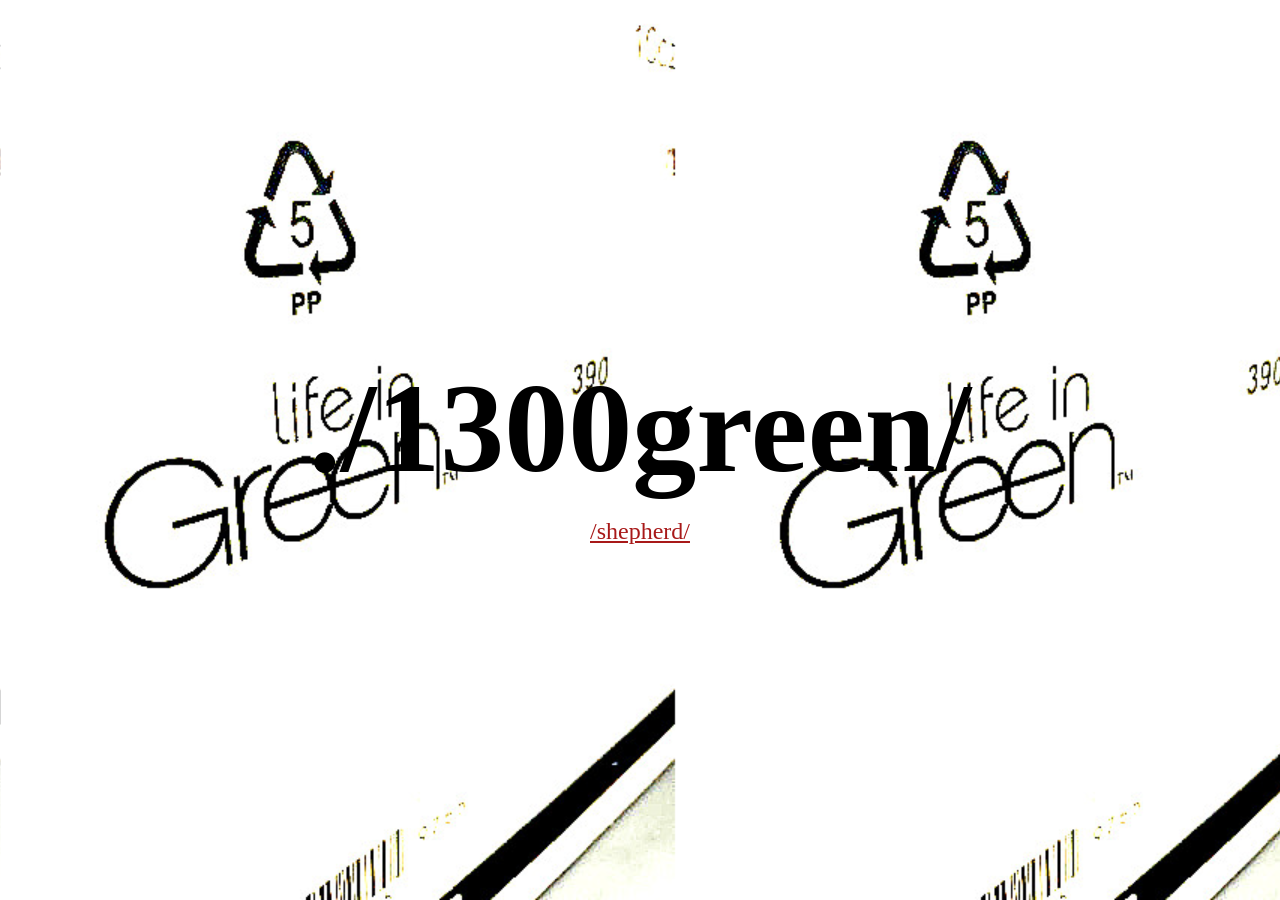
==== index.html @ 6e2a747b "reformat" ====
<!DOCTYPE html>
<html>
    <head>
        <link rel="stylesheet" href="1300.css">
        <link rel="icon" href="../textures/1300.png">
        <title>/1300green/</title>
    </head>
    
    <body>

        <h1>./1300green/</h1>

        <div class="center-link">
            <a href="./shepherd/">/shepherd/</a>
        </div>

    </body>

</html>
---- 1300.css ----
/*
latex.css
https://github.com/davidrzs/latexcss
MIT-License

shout out 
*/


@font-face {
	font-family: 'Latin Modern Roman';
	font-weight: normal;
	font-style: normal;
	src: url([data-uri]) format('woff2');
}

@font-face {
	font-family: 'Latin Modern Roman';
	font-weight: bold;
	font-style: normal;
	src: url([data-uri]) format('woff2');
}

@font-face {
	font-family: 'Latin Modern Roman';
	font-weight: normal;
	font-style: italic;
	src: url([data-uri]) format('woff2');
}

@font-face {
	font-family: 'Latin Modern Roman';
	font-weight: bold;
	font-style: italic;
	src: url([data-uri]) format('woff2');
}
body {
    margin: 0;
    height: 100vh;

    background-image: url('./textures/lifeinG.jpg');
    background-attachment: fixed;
    background-size: contain;

    font-family: serif;
    font-size: 20pt;
    color: black;

    display: flex;
    flex-direction: column;
    justify-content: center;
    align-items: center;
    text-align: center; 
}

h1 {
    font-size: clamp(3rem, 10vw, 8rem);
    margin: 0;
}

.center-link {
    margin-top: 1rem;
    font-size: 1.5rem;
}

a {
    color: rgb(168, 25, 25);
    /* text-decoration: none; */
	background-color: rgba(255, 255, 255, 1);	
}
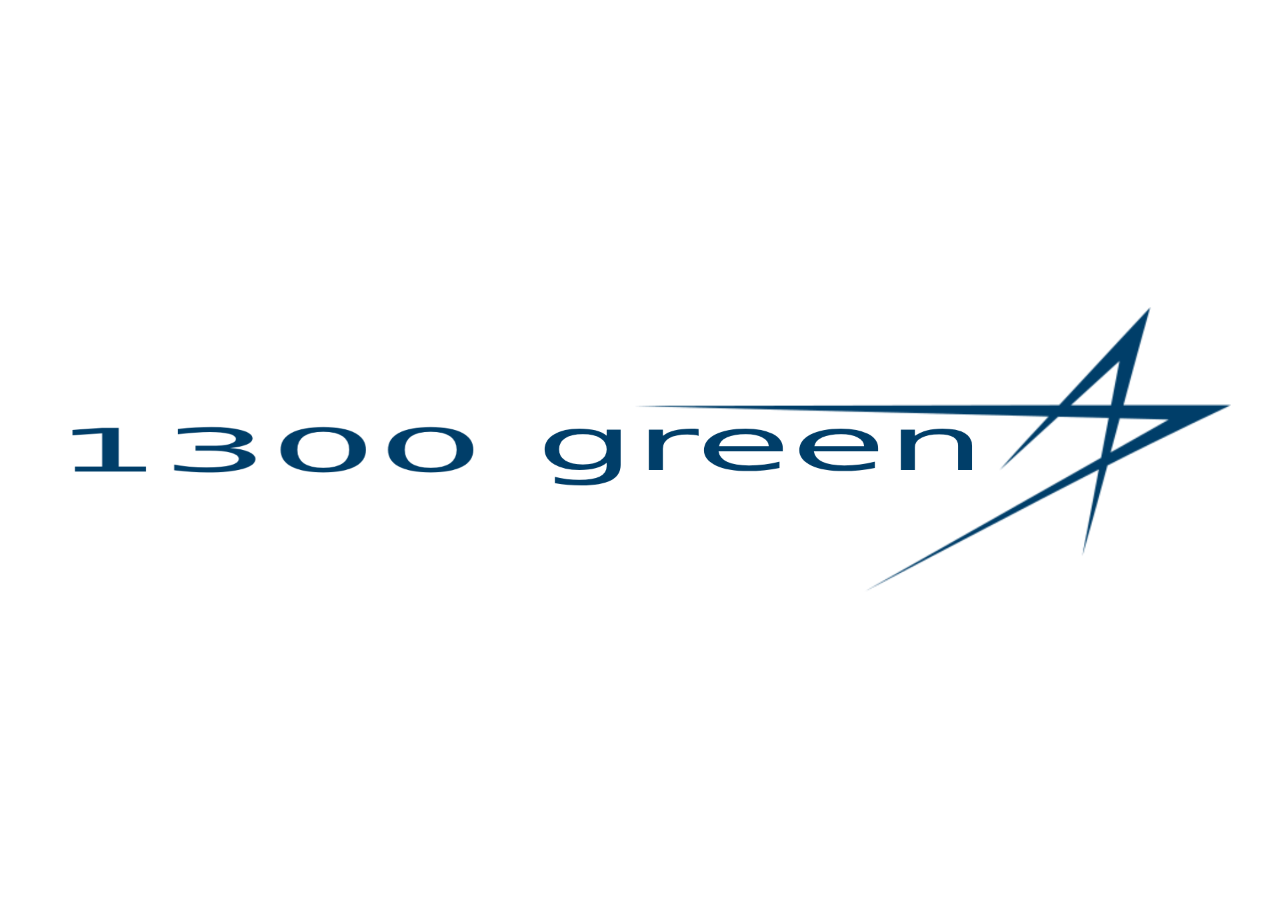
==== commit 7eb50720: "reworking hebrew" ====
--- a/index.html
+++ b/index.html
@@ -2,18 +2,14 @@
 <html>
     <head>
         <link rel="stylesheet" href="1300.css">
-        <link rel="icon" href="../textures/1300.png">
+        <link rel="icon" href="./assets/1300.png">
         <title>/1300green/</title>
     </head>
-    
+
     <body>
-
-        <h1>./1300green/</h1>
-
-        <div class="center-link">
-            <a href="./shepherd/">/shepherd/</a>
-        </div>
-
+        <a href="./shepherd/">
+            <img src="./assets/lock.svg" alt="1300" class="full-width">
+        </a>
     </body>
 
 </html>
--- a/1300.css
+++ b/1300.css
@@ -35,14 +35,16 @@
 	src: url([data-uri]) format('woff2');
 }
 body {
+    overflow: hidden;
     margin: 0;
+    padding: 0;
     height: 100vh;
 
-    background-image: url('./textures/lifeinG.jpg');
-    background-attachment: fixed;
-    background-size: contain;
+    /* background-image: url('./textures/lifeinG.jpg'); */
+    /* background-attachment: fixed; */
+    /* background-size: contain; */
 
-    font-family: serif;
+    font-family: serif; 
     font-size: 20pt;
     color: black;
 
@@ -51,11 +53,13 @@
     justify-content: center;
     align-items: center;
     text-align: center; 
+    /* width: 100vw; */
 }
 
 h1 {
     font-size: clamp(3rem, 10vw, 8rem);
     margin: 0;
+    width: 100%;
 }
 
 .center-link {
@@ -67,4 +71,9 @@
     color: rgb(168, 25, 25);
     /* text-decoration: none; */
 	background-color: rgba(255, 255, 255, 1);	
+}
+img.full-width {
+  width: 100vw;       
+  height: auto;       
+  display: block;     
 }
